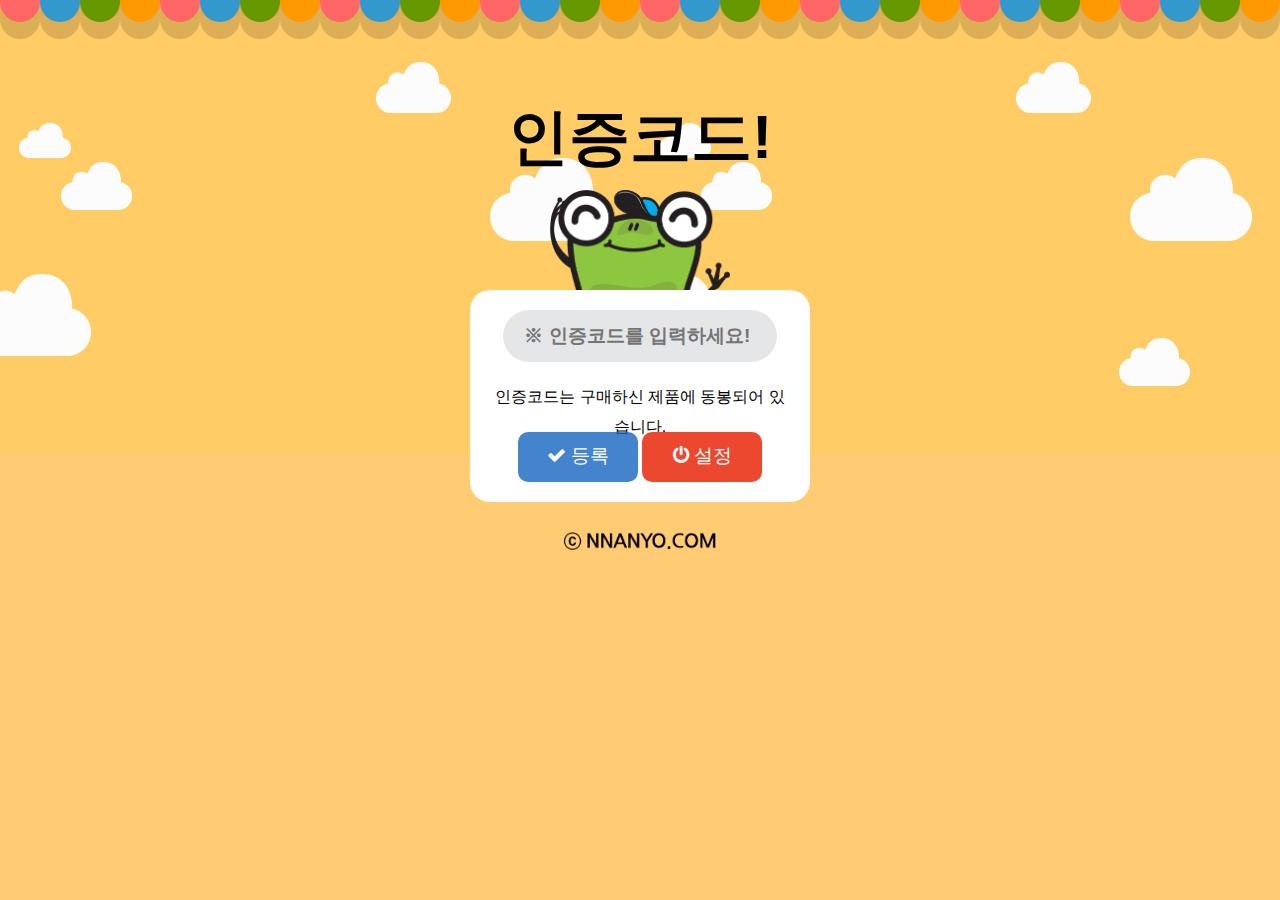
==== www/index.html @ dc9a7c87 "Project's Initial Commit" ====
<!DOCTYPE HTML>
<html>
<head>
    <meta charset="utf-8">
    <meta name="viewport" content="width=device-width, initial-scale=1, maximum-scale=1, user-scalable=no">
    <meta http-equiv="Content-Security-Policy" content="default-src * data:; style-src * 'unsafe-inline'; script-src * 'unsafe-inline' 'unsafe-eval'">
    <script src="components/loader.js"></script>
    <script src="js/index.js"></script>
    <link rel="stylesheet" href="components/loader.css">
    <link rel="stylesheet" href="css/style.css">
    <link rel="stylesheet" href="css/index.css">
  
    <script>
    // PhoneGap event handler
        document.addEventListener("deviceready", onDeviceReady, false);
        
        function onDeviceReady() {
            console.log("PhoneGap is ready");
            
            
            
        }    
    </script>
</head>
<body>
	<section id="sec1">
    	<div id="content">
            <h1 class="text-center">인증코드!</h1>
            <div><img src="img/character1.png" width="180px" /></div>
           <div id="formBox">
                
                <form id="frm1" name="frm1" action="">
                    <input type="hidden" name="tTag" id="tTag" value="slit_app" />
                    <input type="text" name="qrCode" id="qrCode" placeholder="※ 인증코드를 입력하세요! "  />
                    <div> 인증코드는 구매하신 제품에 동봉되어 있습니다. </div>
                    <div class="btns" ng-controller="ButtonsController">
                        <ons-button class="button" id="submitBtn"><i class="fa fa-check" aria-hidden="true"></i> 등록 </ons-button>
                        <ons-button class="button" id="setupBtn"><i class="fa fa-power-off" aria-hidden="true"></i> 설정 </ons-button>
                    </div>
                 </form>
           </div>
           <div><img src="img/copy.png" width="80%" /></div>
        </div>
	</section>
</body>
</html>
---- www/components/loader.css ----
/**
 * This is an auto-generated code by Monaca JS/CSS Components.
 * Please do not edit by hand.
 */

/*** <GENERATED> ***/


/*** <Start:monaca-onsenui> ***/
/*** <Start:monaca-onsenui LoadCss:"components/monaca-onsenui/css/onsenui.css"> ***/
@import url("monaca-onsenui/css/onsenui.css");
/*** <End:monaca-onsenui LoadCss:"components/monaca-onsenui/css/onsenui.css"> ***/
/*** <Start:monaca-onsenui LoadCss:"components/monaca-onsenui/css/onsen-css-components-blue-basic-theme.css"> ***/
@import url("monaca-onsenui/css/onsen-css-components-blue-basic-theme.css");
/*** <End:monaca-onsenui LoadCss:"components/monaca-onsenui/css/onsen-css-components-blue-basic-theme.css"> ***/
/*** <End:monaca-onsenui> ***/
---- www/css/style.css ----
/**/
body { background-color:#ffcb73; margin:0; padding:0; font-family: arial; }

.text-center { text-align: center;}
#sec1 {width:100%; min-height: 600px; background: url(../img/bg.jpg) repeat-x; display: flex; flex-direction: column; justify-content: center; position: relative; margin-top:-10px; }
#sec1 #content { width: 100%; min-height: 400px; display: flex;  -webkit-align-items:center; align-items: center; -webkit-justify-content:center;flex-direction: column;}
#sec1 #content h1 { width:100%; text-align: center; font-size: 3.8em; position: relative; top:30px; font-weight: bold;}
#sec1 #content div:last-of-type { text-align: center; }
#sec1 #content div:last-of-type img { margin:30px auto 0; }
---- www/css/index.css ----
/* This is a CSS file */

#sec1 #content div:first-of-type { height: 100px; margin-top:0; }
#sec1 #content #formBox { width:300px; min-height: 160px; background-color:#FFF; border-radius: 20px;padding:20px; }
#sec1 #content #formBox #frm1 { width:100%; text-align: center; }
#sec1 #content #formBox #frm1 #qrCode { width:90%; height: 50px; border:none; background-color:#e5e6e7; border-radius: 30px; text-align: center; font-size: 1.2em; color:#454545; font-weight: 600; }
#sec1 #content #formBox #frm1 div:first-of-type {height: 30px; line-height: 30px; padding:20px 0; }
#sec1 #content #formBox #frm1 div.btns ons-button { width:120px; height: 50px; line-height: 40px; justify-content: space-between; font-size:1.2em; text-align: center; border-radius: 10px;}
#sec1 #content #formBox #frm1 div.btns #setupBtn { background-color:#eb482f;}
#sec1 #content #formBox #frm1 div.btns #setupBtn:hover { -webkit-transition:none;-moz-transition:none; -o-transition:none; transition: none; }
#sec1 #content #formBox #frm1 div.btns #setupBtn:active { background-color:#eb482f; -webkit-transition:none; -moz-transition:none; -o-transition:none; transition: none; opacity: .2;}
#sec1 #content #formBox #frm1 div.btns #setupBtn:focus { outline:0; }
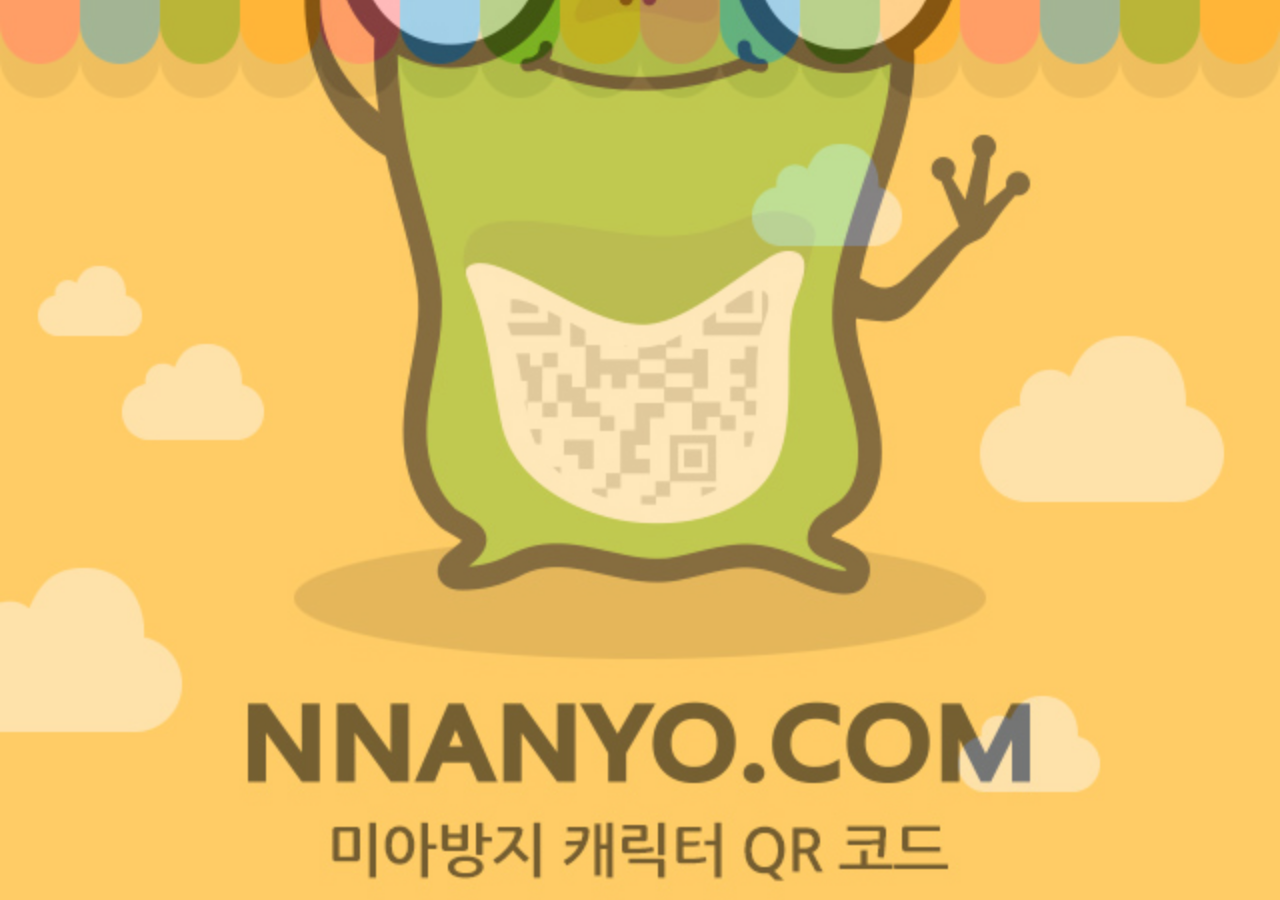
==== commit 472c6379: "ver 1.1.2" ====
--- a/www/index.html
+++ b/www/index.html
@@ -11,21 +11,37 @@
     <link rel="stylesheet" href="css/index.css">
   
     <script>
+//            function onDeviceReady() {
+//               var element = document.getElementById('deviceProperties');
+//                element.innerHTML = 'Device Model: '    + device.model    + '<br />' +
+//                                    'Device Cordova: '  + device.cordova  + '<br />' +
+//                                    'Device Platform: ' + device.platform + '<br />' +
+//                                    'Device UUID: '     + device.uuid     + '<br />' +
+//                                    'Device Version: '  + device.version  + '<br />';
+//            }
+  
     // PhoneGap event handler
         document.addEventListener("deviceready", onDeviceReady, false);
         
         function onDeviceReady() {
-            console.log("PhoneGap is ready");
-            
-            
-            
+            $.post("http://nnanyo.slit.co.kr/slit_lib/qList.cnt.php",{"uuid":device.uuid},function(data,txtStatus,jqXHR) {
+                if (data.cnt==0) {
+                    $("#setupBtn").css("display","none");
+                }
+            },"json");  
         }    
+        
     </script>
 </head>
 <body>
+   
+    
 	<section id="sec1">
+        <div id="intro">
+            <img src="img/intro1.jpg" width="100%" />
+        </div>
     	<div id="content">
-            <h1 class="text-center">인증코드!</h1>
+            <h1 class="text-center"><img src="img/text_07.png" width="70%" /></h1>
             <div><img src="img/character1.png" width="180px" /></div>
            <div id="formBox">
                 
@@ -39,7 +55,7 @@
                     </div>
                  </form>
            </div>
-           <div><img src="img/copy.png" width="80%" /></div>
+           <div><img src="img/copy.png" width="50%" /></div>
         </div>
 	</section>
 </body>
--- a/www/css/style.css
+++ b/www/css/style.css
@@ -1,9 +1,9 @@
-/**/
-body { background-color:#ffcb73; margin:0; padding:0; font-family: arial; }
-
+/*background #ffcb73*/
+html { width:100%; height: 100%; }
+body { background-color:#ffcb73; width:100%; height: 100%; margin:0; padding:0; font-family: arial;}
 .text-center { text-align: center;}
-#sec1 {width:100%; min-height: 600px; background: url(../img/bg.jpg) repeat-x; display: flex; flex-direction: column; justify-content: center; position: relative; margin-top:-10px; }
-#sec1 #content { width: 100%; min-height: 400px; display: flex;  -webkit-align-items:center; align-items: center; -webkit-justify-content:center;flex-direction: column;}
-#sec1 #content h1 { width:100%; text-align: center; font-size: 3.8em; position: relative; top:30px; font-weight: bold;}
-#sec1 #content div:last-of-type { text-align: center; }
-#sec1 #content div:last-of-type img { margin:30px auto 0; }+#sec1 {width:100%; min-height: 600px; background: url(../img/bg.jpg) repeat-x; background-clip:content-box; background-size:100%; display: flex; flex-direction:column; justify-content: center;position: inherit;  }
+#sec1 #content { width: 100%; min-height: 400px; display: flex;  -webkit-align-items:center; align-items: center; -webkit-justify-content:center;flex-direction: column; padding-bottom: 20px;}
+#sec1 #content > h1 { width:100%; text-align: center; font-size: 3.8em; position: relative; top:30px; font-weight: bold;}
+#sec1 #content > div:last-of-type { text-align: center;  margin:40px auto 0; width:100%; }
+#sec1 #content > div:last-of-type img { margin:0 auto ;width:95px !important; }--- a/www/css/index.css
+++ b/www/css/index.css
@@ -1,13 +1,18 @@
 /* This is a CSS file */
-
+body { overflow:hidden; }
+#sec1 #intro {text-align: center;z-index: 9; }
+#sec1 {height: 100%; background-color:#ffcb73; overflow-y:scroll; }
+#sec1 #content { display: none; text-align: center;  }
 #sec1 #content div:first-of-type { height: 100px; margin-top:0; }
-#sec1 #content #formBox { width:300px; min-height: 160px; background-color:#FFF; border-radius: 20px;padding:20px; }
+#sec1 #content #formBox { width:300px; min-height: 160px; background-color:#FFF; border-radius: 20px;padding:20px; margin:0 auto; }
 #sec1 #content #formBox #frm1 { width:100%; text-align: center; }
 #sec1 #content #formBox #frm1 #qrCode { width:90%; height: 50px; border:none; background-color:#e5e6e7; border-radius: 30px; text-align: center; font-size: 1.2em; color:#454545; font-weight: 600; }
-#sec1 #content #formBox #frm1 div:first-of-type {height: 30px; line-height: 30px; padding:20px 0; }
+#sec1 #content #formBox #frm1 div:first-of-type {height: 30px; line-height: 30px; padding:20px 0; font-size:14px; }
 #sec1 #content #formBox #frm1 div.btns ons-button { width:120px; height: 50px; line-height: 40px; justify-content: space-between; font-size:1.2em; text-align: center; border-radius: 10px;}
 #sec1 #content #formBox #frm1 div.btns #setupBtn { background-color:#eb482f;}
 #sec1 #content #formBox #frm1 div.btns #setupBtn:hover { -webkit-transition:none;-moz-transition:none; -o-transition:none; transition: none; }
 #sec1 #content #formBox #frm1 div.btns #setupBtn:active { background-color:#eb482f; -webkit-transition:none; -moz-transition:none; -o-transition:none; transition: none; opacity: .2;}
 #sec1 #content #formBox #frm1 div.btns #setupBtn:focus { outline:0; }
 
+
+
